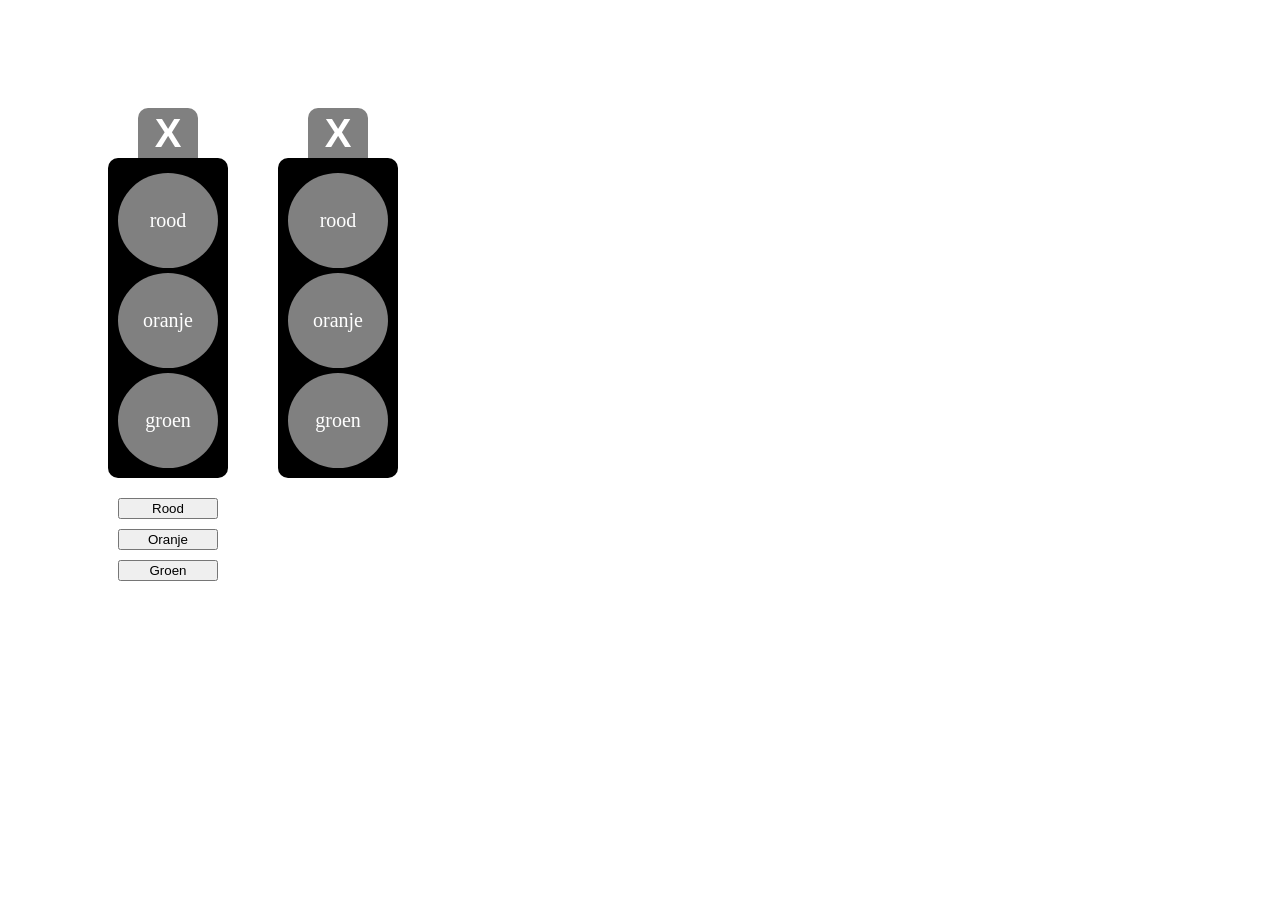
==== opdracht06/index.html @ c95753dc "Initial commit" ====
<!DOCTYPE html>
<html lang="en">
<head>
    <meta charset="UTF-8">
    <meta name="viewport" content="width=device-width, initial-scale=1.0">
    <meta http-equiv="X-UA-Compatible" content="ie=edge">
    <link rel="stylesheet" href="css/style.css">
    <script src="js/script.js"></script>
    <title>Opdracht 6</title>
</head>
<body>
    <div id="linker-stoplight-container" class="stoplight-container">
        <div id="left-stoplight-label" class="stoplight-label">X</div>
        <div class="stoplight">
            <div id="left-light-top" class="light"></div>
            <div id="left-light-middle" class="light"></div>
            <div id="left-light-bottom" class="light"></div>
        </div>
        <div id="btn-container">
            <button class="btn" id="btn-rood" onclick="toggleRoodLicht()">Rood</button>
            <button class="btn" id="btn-oranje" onclick="toggleOranjeLicht()">Oranje</button>
            <button class="btn" id="btn-groen" onclick="toggleGroenLicht()">Groen</button>
        </div>
    </div>
    <div id="rechter-stoplight-container" class="stoplight-container">
            <div id="right-stoplight-label" class="stoplight-label">X</div>
            <div class="stoplight">
                <div id="right-light-top" class="light"></div>
                <div id="right-light-middle" class="light"></div>
                <div id="right-light-bottom" class="light"></div>
            </div>
    </div>
</body>
</html>
---- opdracht06/css/style.css ----
body, html{
    padding: 50px;
    display: flex;
}

.stoplight{
    display: flex;
    flex-direction: column;
    padding: 10px;
    width: 100px;
    height: 300px;
    background-color: black;
    border-radius: 10px;
}

#linker-stoplight-container{
    margin-right: 50px;
}

.stoplight-label{
    position: relative;
    display: flex;
    align-items: center;
    justify-content: center;
    left: 30px;
    width: 60px;
    height: 50px;
    background-color:gray;
    border-radius: 10px 10px 0 0;
    color: white;
    font-weight: bold;
    font-family: Verdana, Geneva, Tahoma, sans-serif;
    font-size: 40px;
}

.light{
    display: flex;
    align-items: center;
    justify-content: center;
    width: 100px;
    height: 100px;
    margin-top: 5px;
    border-radius: 50%;
    background-color: gray;
    color: white;
    font-size: 20px;
}

#btn-container{
    display: flex;
    flex-direction: column;
    height: 100px;
    width: 100px;
    padding: 10px;
}

.btn{
    margin-top: 10px;
}
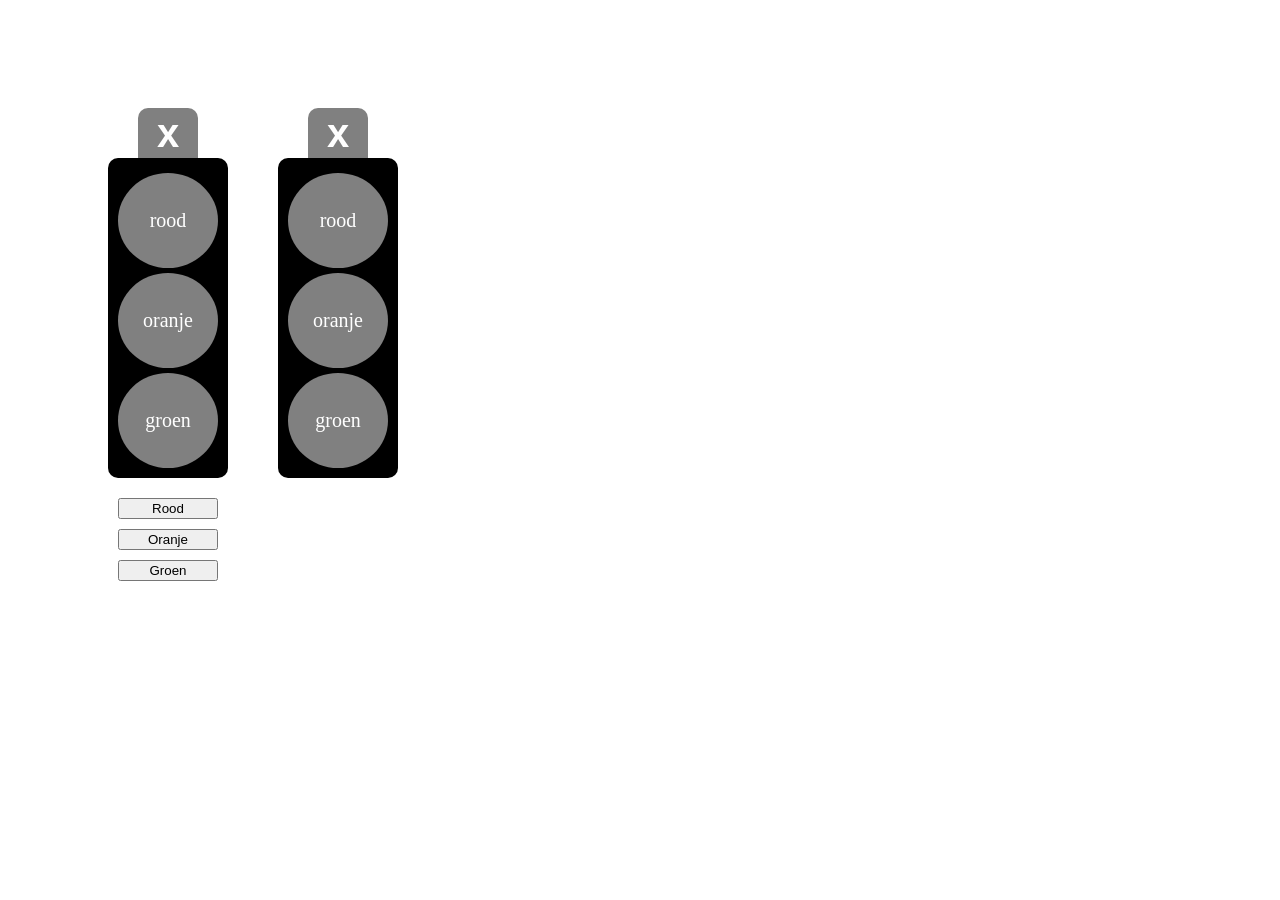
==== commit 5efdd47d: "wacht" ====
--- a/opdracht06/index.html
+++ b/opdracht06/index.html
@@ -10,7 +10,7 @@
 </head>
 <body>
     <div id="linker-stoplight-container" class="stoplight-container">
-        <div id="left-stoplight-label" class="stoplight-label">X</div>
+        <div id="left-stoplight-label" class="stoplight-label">x</div>
         <div class="stoplight">
             <div id="left-light-top" class="light"></div>
             <div id="left-light-middle" class="light"></div>
@@ -23,7 +23,7 @@
         </div>
     </div>
     <div id="rechter-stoplight-container" class="stoplight-container">
-            <div id="right-stoplight-label" class="stoplight-label">X</div>
+            <div id="right-stoplight-label" class="stoplight-label">x</div>
             <div class="stoplight">
                 <div id="right-light-top" class="light"></div>
                 <div id="right-light-middle" class="light"></div>
